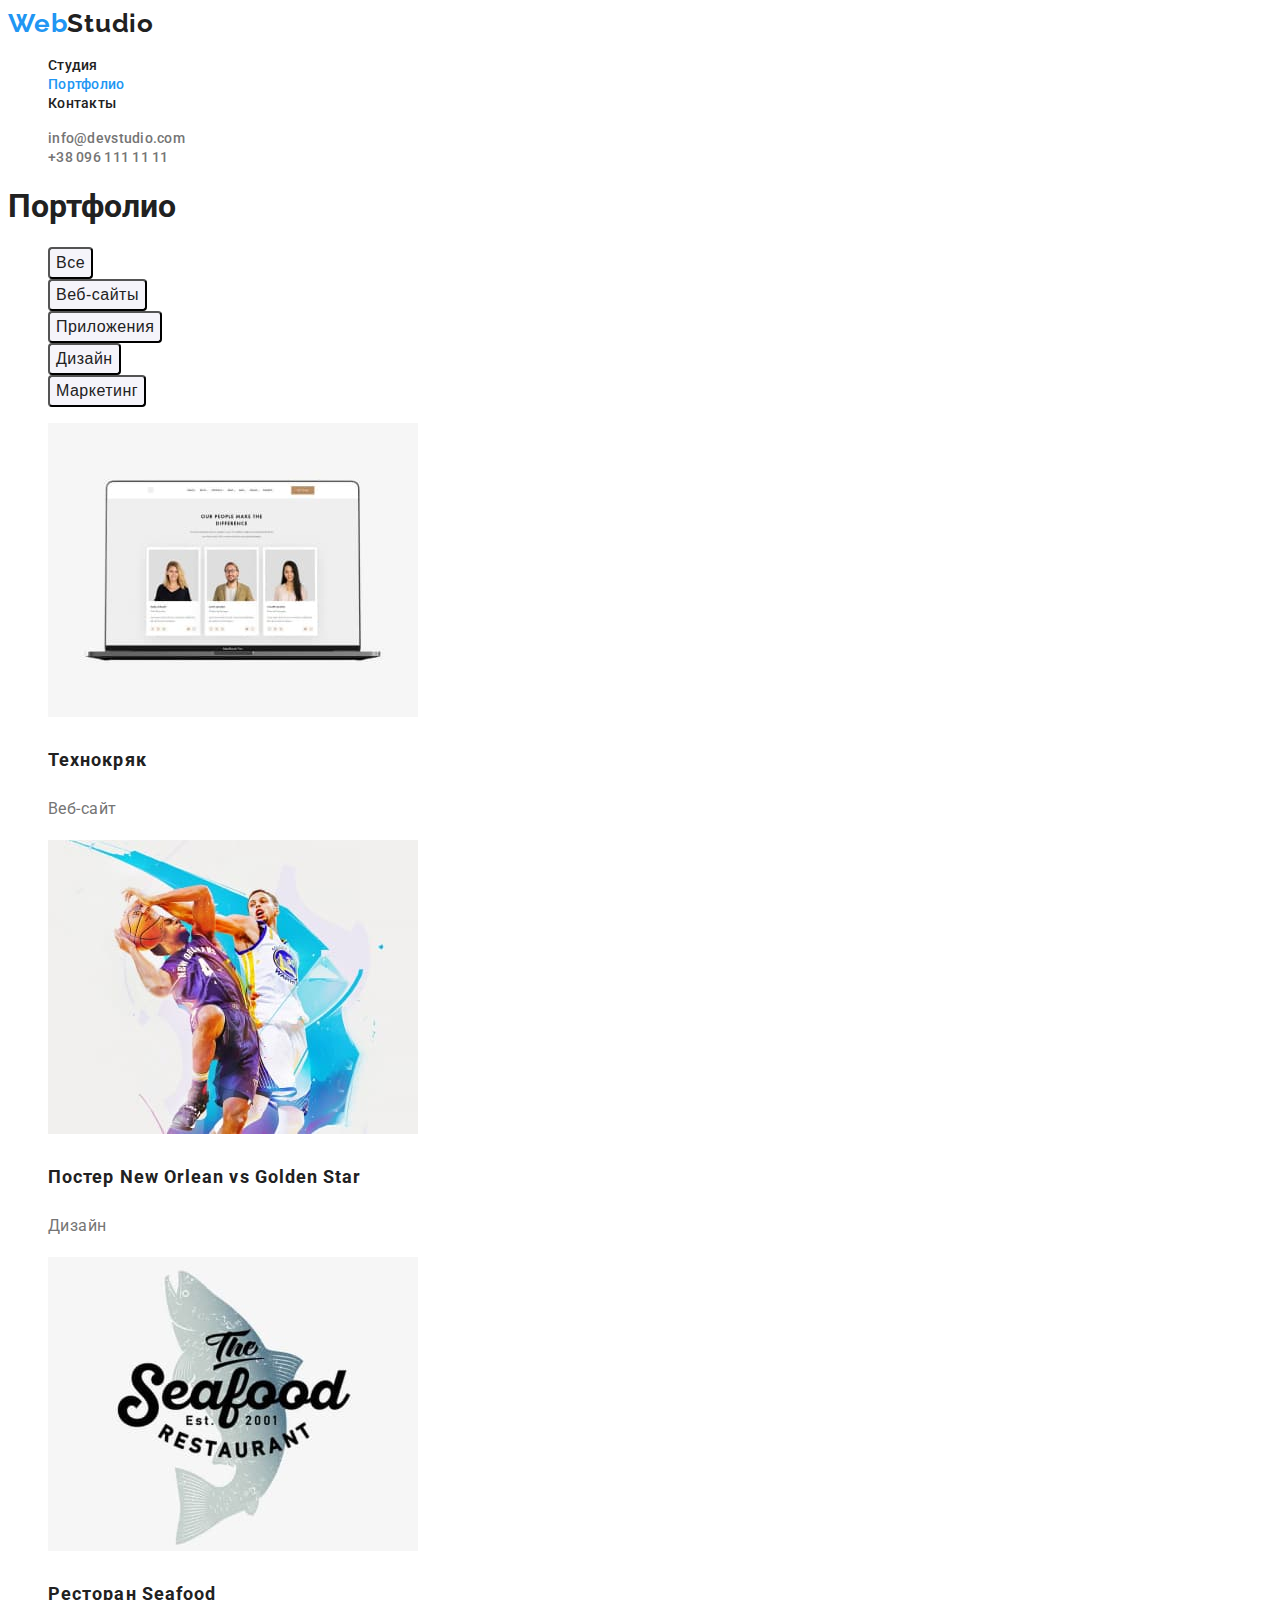
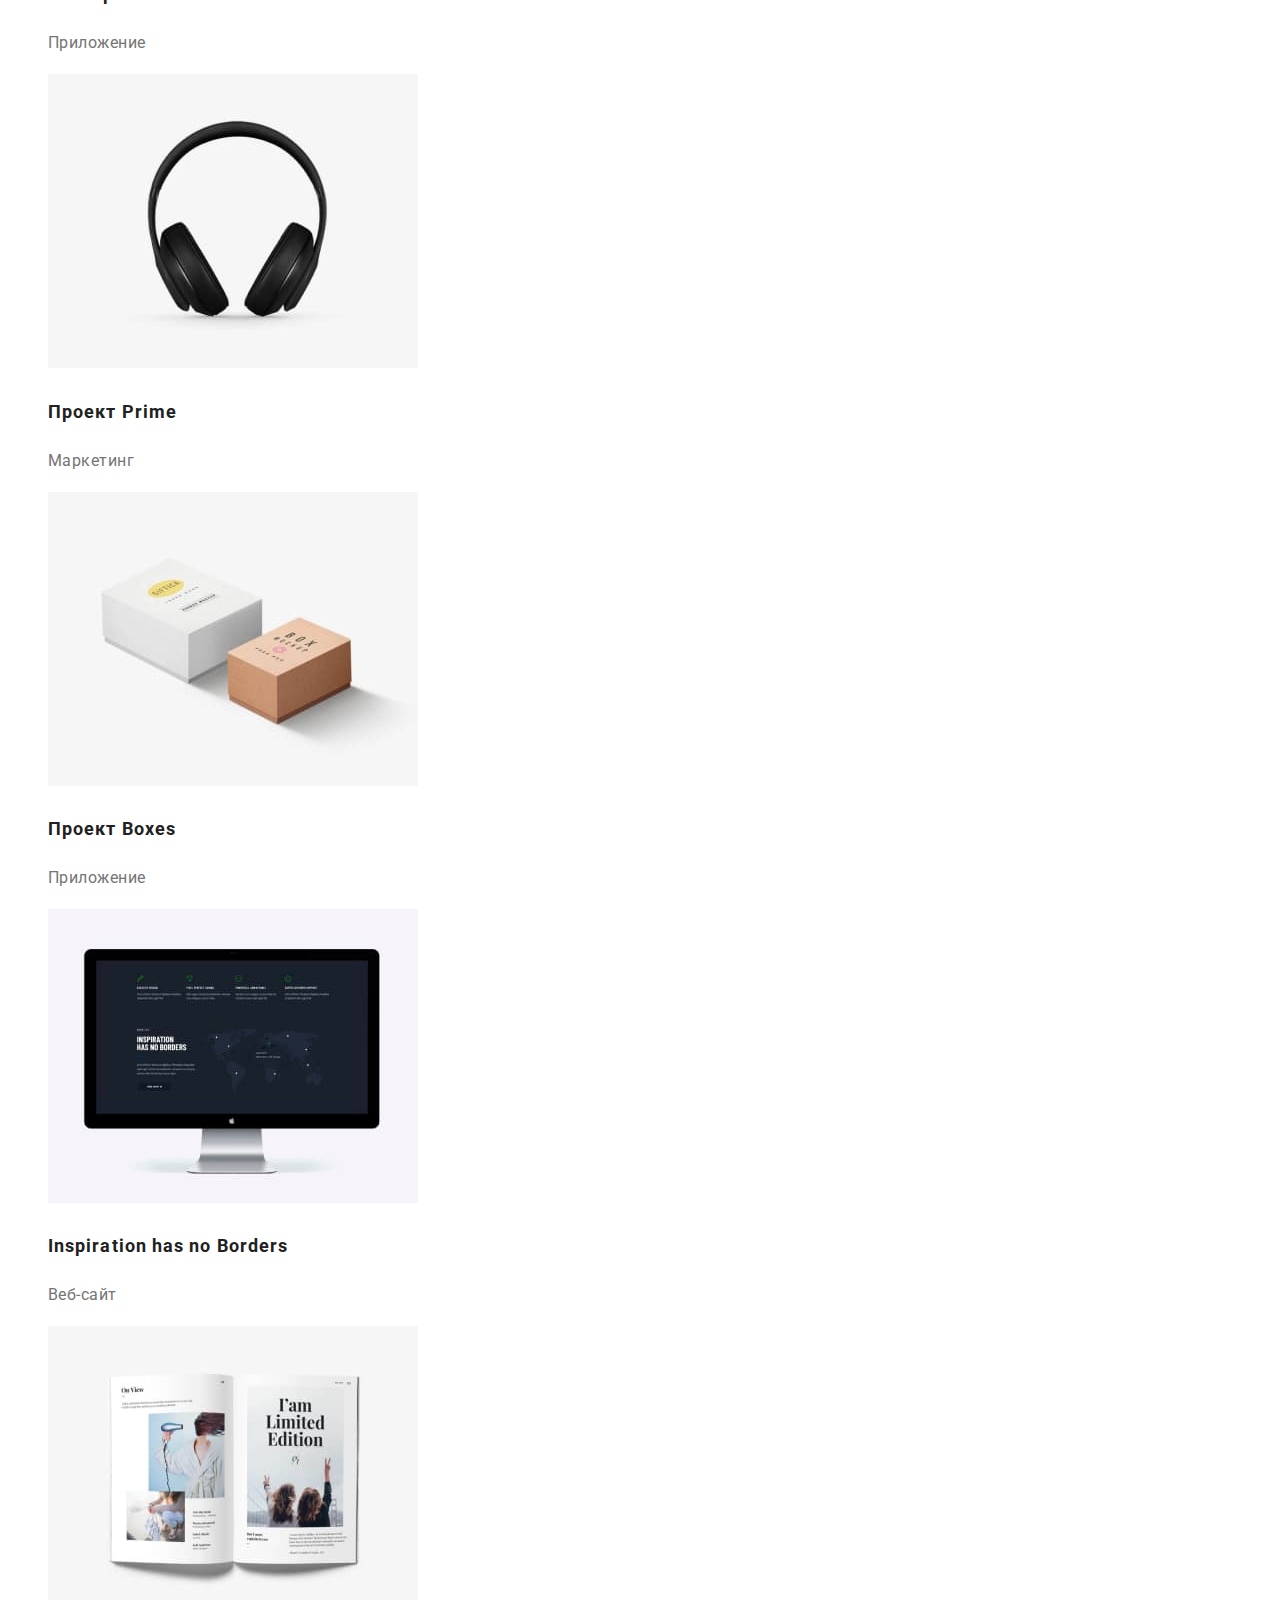
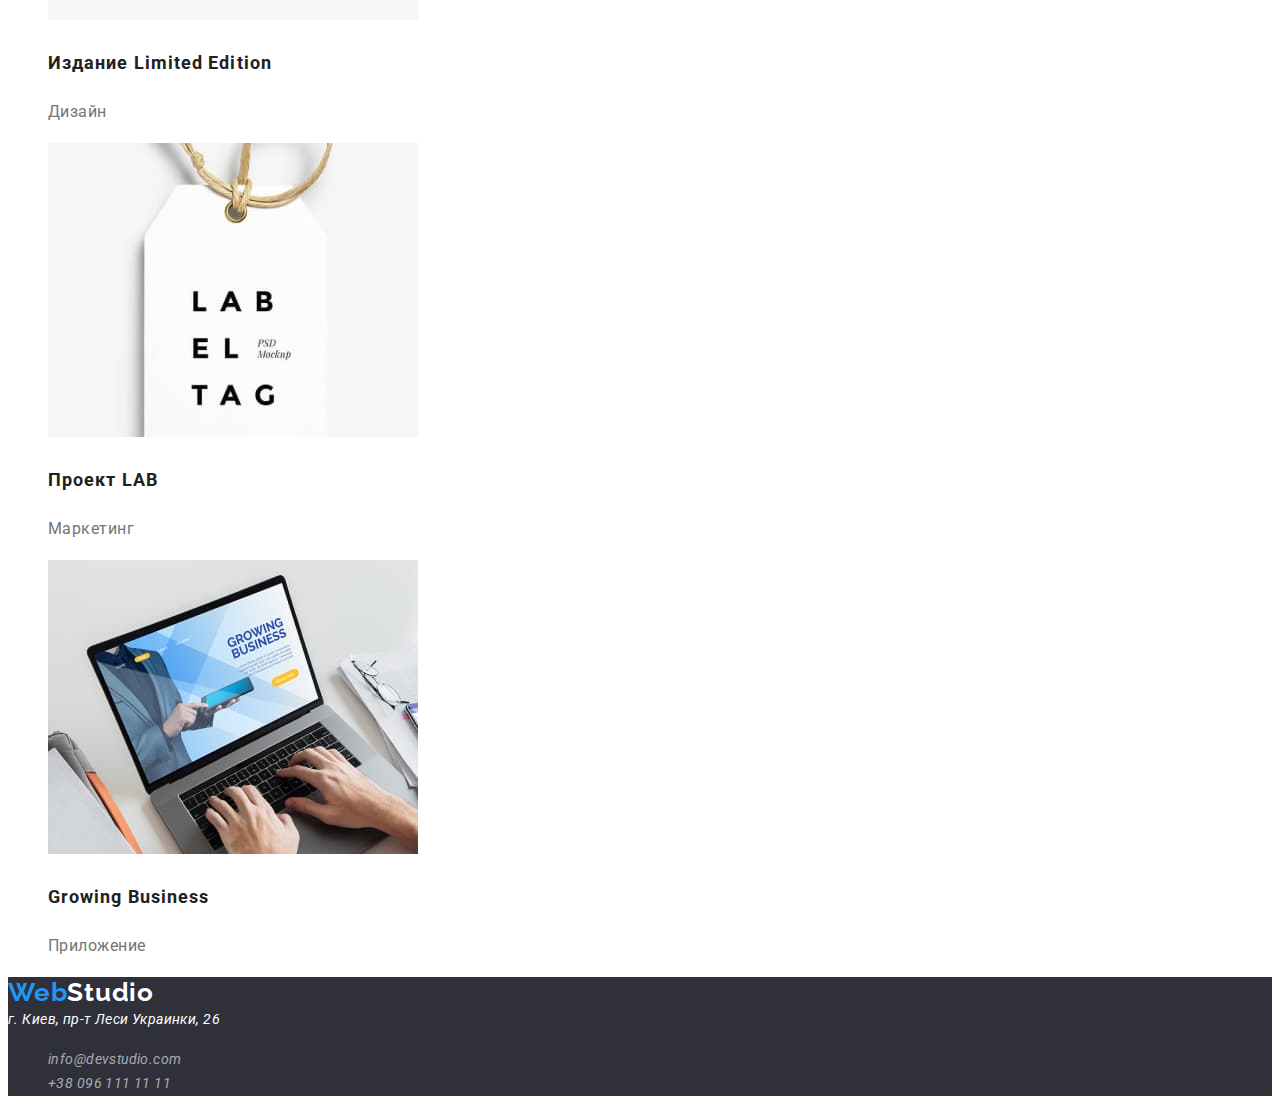
==== portfolio.html @ 5d438aa1 "Добавляет разметку макета" ====
<!DOCTYPE html>
<html lang="ru">

<head>
    <meta charset="UTF-8">
    <meta http-equiv="X-UA-Compatible" content="IE=edge">
    <meta name="viewport" content="width=device-width, initial-scale=1.0">
    <title>Document</title>
    <link href="https://fonts.googleapis.com/css2?family=Raleway:wght@700&family=Roboto:wght@400;500;700;900&display=swap"
        rel="stylesheet">
    <link rel="stylesheet" href="./css/styles.css">
</head>

<body>
    <!-- Шапка сайта -->
    <header>
        <nav>
            <a href="/" class="logo">Web<span class="logo-header">Studio</span></a>
            <ul class="site-nav list">
                <li><a href="./index.html" class="link">Студия</a></li>
                <li><a href="./portfolio.html" class="link current">Портфолио</a></li>
                <li><a href="" class="link">Контакты</a></li>
            </ul>
        </nav>
        <ul class="auth-nav list">
            <li>
                <a href="mailto:info@devstudio.com" class="link">info@devstudio.com</a>
            </li>
            <li>
                <a href="tell:+380961111111" class="link">+38 096 111 11 11</a>
            </li>
        </ul>
    </header>

    <main>
        <section>
            <h1>Портфолио</h1>
                <ul class="filtr list">
                    <li><button type="button" class="link">Все</button></li>
                    <li><button type="button" class="link">Веб-сайты</button></li>
                    <li><button type="button" class="link">Приложения</button></li>
                    <li><button type="button" class="link">Дизайн</button></li>
                    <li><button type="button" class="link">Маркетинг</button></li>
                </ul>
                <ul class="portfolio-list list">
                    <li>
                        <img src="./images/img5.jpg" alt="Веб-сайт" width="370">
                        <h2 class="title">Технокряк</h3>
                        <p>Веб-сайт</p>
                    </li>
                    <li>
                        <img src="./images/img6.jpg" alt="Дизайн" width="370">
                        <h2 class="title">Постер New Orlean vs Golden Star</h3>
                        <p>Дизайн</p>
                    </li>
                    <li>
                        <img src="./images/img7.jpg" alt="Приложение" width="370">
                        <h2 class="title">Ресторан Seafood</h3>
                        <p>Приложение</p>
                    </li>
                    <li>
                        <img src="./images/img8.jpg" alt="Маркетинг" width="370">
                        <h2 class="title">Проект Prime</h3>
                        <p>Маркетинг</p>
                    </li>
                    <li>
                        <img src="./images/img9.jpg" alt="Приложение" width="370">
                        <h2 class="title">Проект Boxes</h3>
                        <p>Приложение</p>
                    </li>
                    <li>
                        <img src="./images/img10.jpg" alt="Веб-сайт" width="370">
                        <h2 class="title">Inspiration has no Borders</h3>
                        <p>Веб-сайт</p>
                    </li>
                    <li>
                        <img src="./images/img11.jpg" alt="Дизайн" width="370">
                        <h2 class="title">Издание Limited Edition</h3>
                        <p>Дизайн</p>
                    </li>
                    <li>
                        <img src="./images/img12.jpg" alt="Маркетинг" width="370">
                        <h2 class="title">Проект LAB</h3>
                        <p>Маркетинг</p>
                    </li>
                    <li>
                        <img src="./images/img13.jpg" alt="Приложение" width="370">
                        <h2 class="title">Growing Business</h3>
                        <p>Приложение</p>
                    </li>
                </ul>
        </section>
    </main>

    <!-- Футер -->
    <footer class="footer">
        <a href="/" class="logo">Web<span class="logo-footer">Studio</span></a>
        <address class="address">
            г. Киев, пр-т Леси Украинки, 26
        </address>
        <address>
            <ul class="contact list">
                <li>
                    <a href="mailto:info@devstudio.com" class="link">info@devstudio.com</a>
                </li>
                <li>
                    <a href="tell:+380961111111" class="link">+38 096 111 11 11</a>
                </li>
            </ul>
        </address>
    </footer>
</body>

</html>
---- css/styles.css ----
:root {
  --primary-text-color: #212121;
  --text-color: #757575;
  --accent-color: #2196f3;
  --primary-white-color: #ffffff;
  --background-color: #2F303A;
  --btn-background-color: #f5f4fa;
  --contact-text-color: rgba(255, 255, 255, 0.6);
}

body {
  color: var(--primary-text-color);
  background-color: var(--primary-white-color);
  font-family: Roboto, sans-serif;
}

.list {
  list-style: none;
}

.logo {
  color: var(--accent-color);
  font-family: Raleway, sans;
  font-weight: 700;
  font-size: 26px;
  line-height: 1.19;
  letter-spacing: 0.03em;
  text-decoration: none;
}

.logo-header {
  color: var(--primary-text-color);
}

/* Site nav */

.site-nav .link {
  color: var(--primary-text-color);
  font-weight: 500;
  font-size: 14px;
  line-height: 1.14;
  letter-spacing: 0.02em;
  text-decoration: none;
}

.site-nav .link:hover,
.site-nav .link:focus {
  color: var(--accent-color);
}

.site-nav .link.current {
  color: var(--accent-color);
}

.auth-nav .link {
  color: var(--text-color);
  font-weight: 500;
  font-size: 14px;
  line-height: 1.14;
  letter-spacing: 0.02em;
  text-decoration: none;
}

.auth-nav .link:hover,
.auth-nav .link:focus {
  color: var(--accent-color);
}

/* Hero */

.hero, .footer {
  background: var(--background-color);
}

.hero-title {
  color: var(--primary-white-color);
  font-weight: 900;
  font-size: 44px;
  line-height: 1.36;
  text-align: center;
  letter-spacing: 0.06em;
  text-transform: uppercase;
}

.button {
  color: var(--primary-white-color);
  background-color: var(--accent-color);
  font-weight: 700;
  font-size: 16px;
  line-height: 1.88;
  display: flex;
  align-items: center;
  text-align: center;
  letter-spacing: 0.06em;

  cursor: pointer;
  border-radius: 4px;
}

/* Features */

.feature-list {
  color: var(--text-color);
  font-size: 14px;
  line-height: 1.71;
  letter-spacing: 0.03em;
}

.feature-list .title {
  color: var(--primary-text-color);
  font-weight: 700;
  font-size: 14px;
  line-height: 1.14;
  letter-spacing: 0.03em;
  text-transform: uppercase;
}

/* Section */

.section-title {
  font-weight: bold;
  font-size: 36px;
  line-height: 1.16;
  text-align: center;
  letter-spacing: 0.03em;
}

/* Team */

.section-team {
  background: var(--btn-background-color);
}

.team-list {
  color: var(--text-color);
  font-size: 16px;
  line-height: 1.19;
  text-align: center;
  letter-spacing: 0.03em;
}

.team-list .title {
  color: var(--primary-text-color);
  font-weight: 500;
  font-size: 16px;
  line-height: 1.19px;
  text-align: center;
  letter-spacing: 0.03em;
}

/* Portfolio */

.filtr .link {
  color: var(--primary-text-color);
  background-color: var(--btn-background-color);
  font-weight: 500;
  font-size: 16px;
  line-height: 1.63;
  text-align: center;
  letter-spacing: 0.03em;

  cursor: pointer;
  border-radius: 4px;
}

.filtr .link:hover,
.filtr .link:focus {
  color: var(--primary-white-color);
  background-color: var(--accent-color);
}

.portfolio-list {
  color: var(--text-color);
  font-size: 16px;
  line-height: 1.88;
  letter-spacing: 0.03em;
  }

.portfolio-list .title {
  color: var(--primary-text-color);
  font-size: 18px;
  line-height: 2;
  letter-spacing: 0.06em;
}

/* Footer */

.logo-footer {
  color: var(--primary-white-color);
}

.address {
  color: var(--primary-white-color);
  font-size: 14px;
  line-height: 1.71;
  letter-spacing: 0.03em;
  text-decoration: none;
}

.contact .link{
  color: var(--contact-text-color);
  font-size: 14px;
  line-height: 1.71;
  letter-spacing: 0.03em;
  text-decoration: none;
}

.contact .link:hover,
.contact .link:focus {
  color: var(--accent-color);
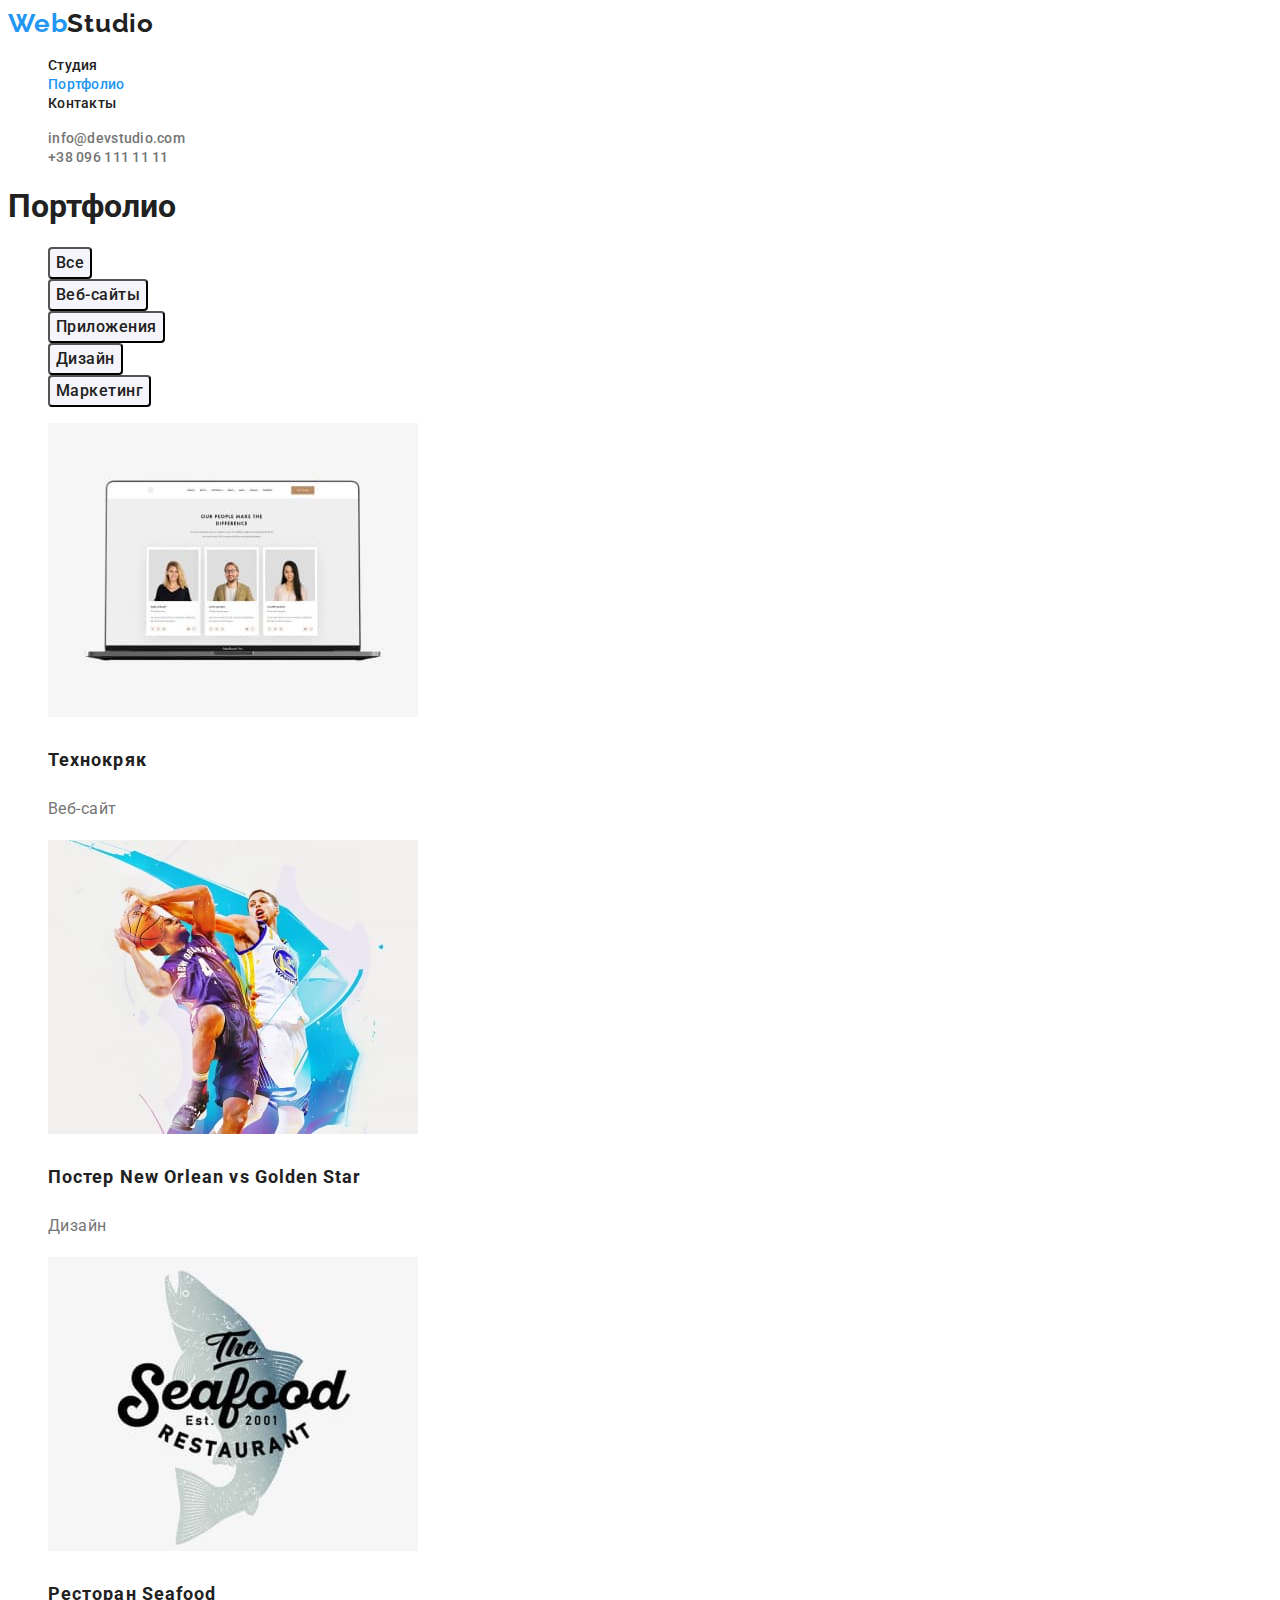
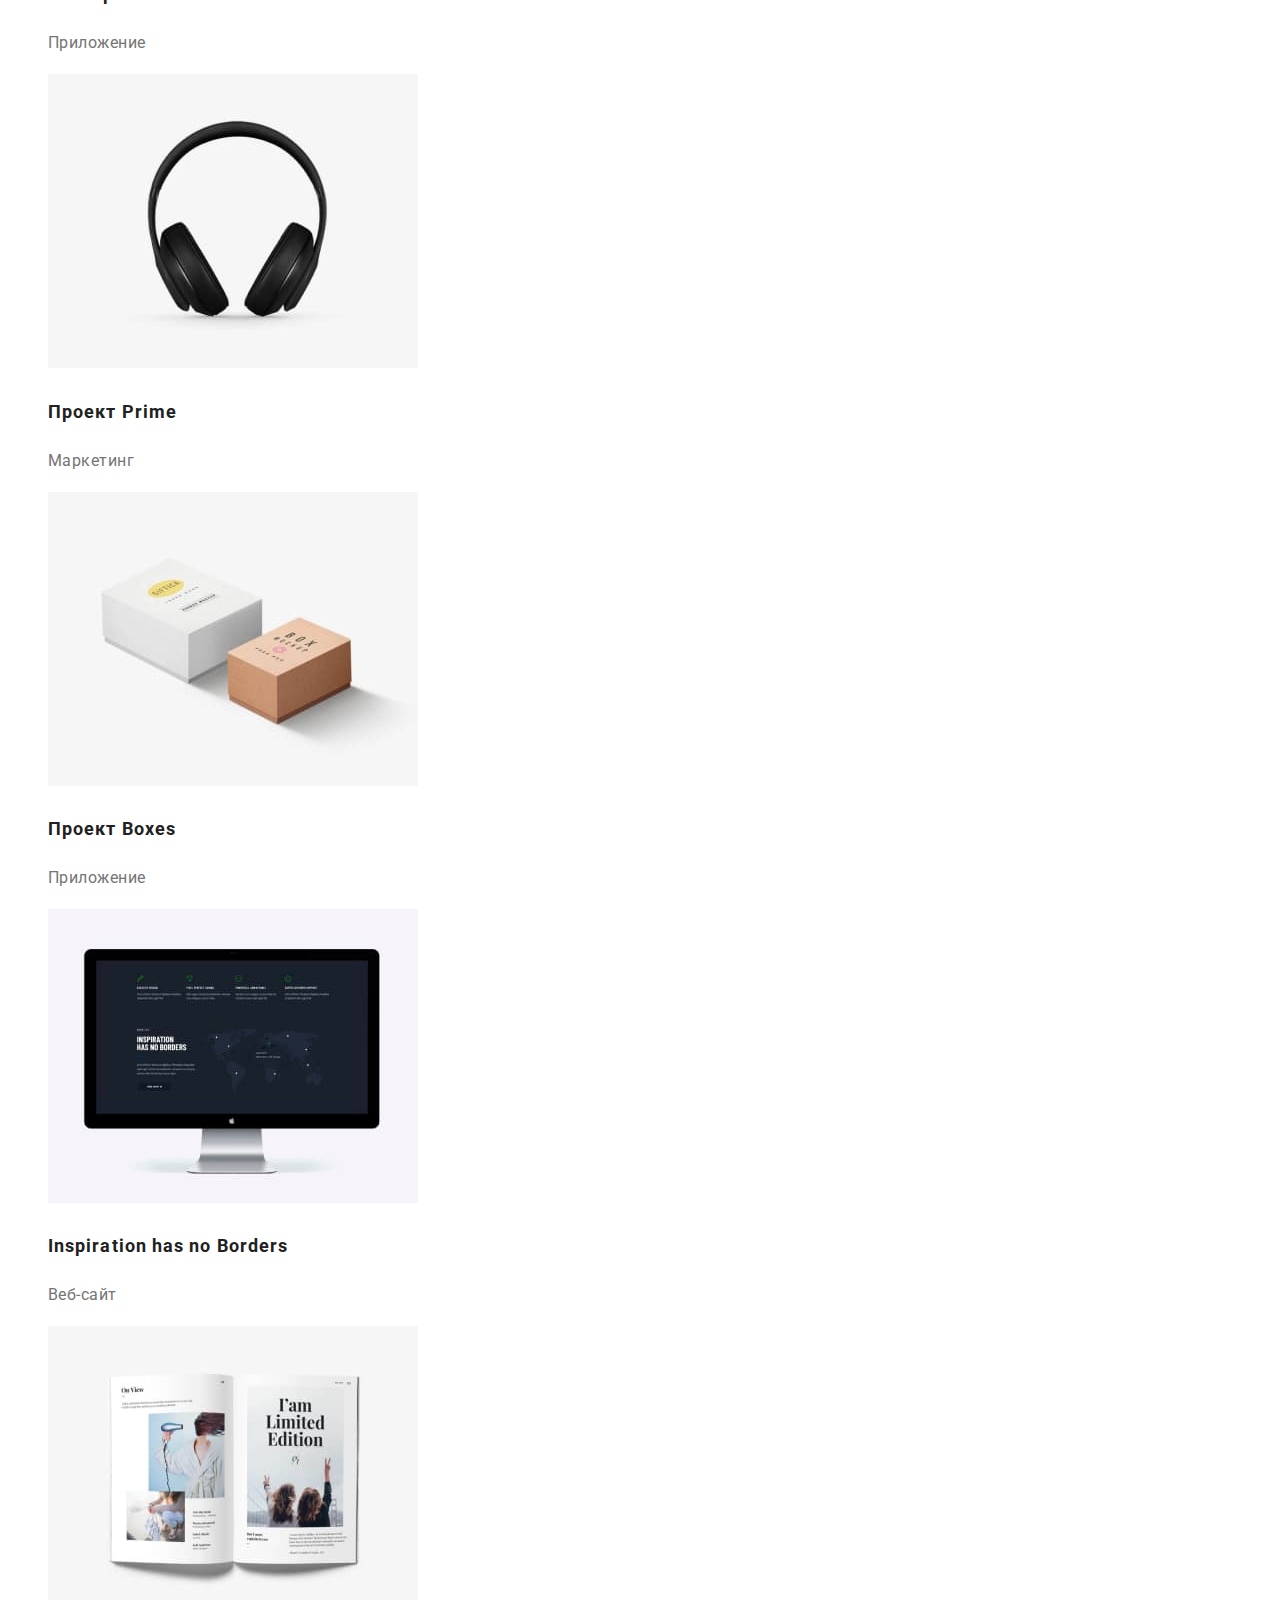
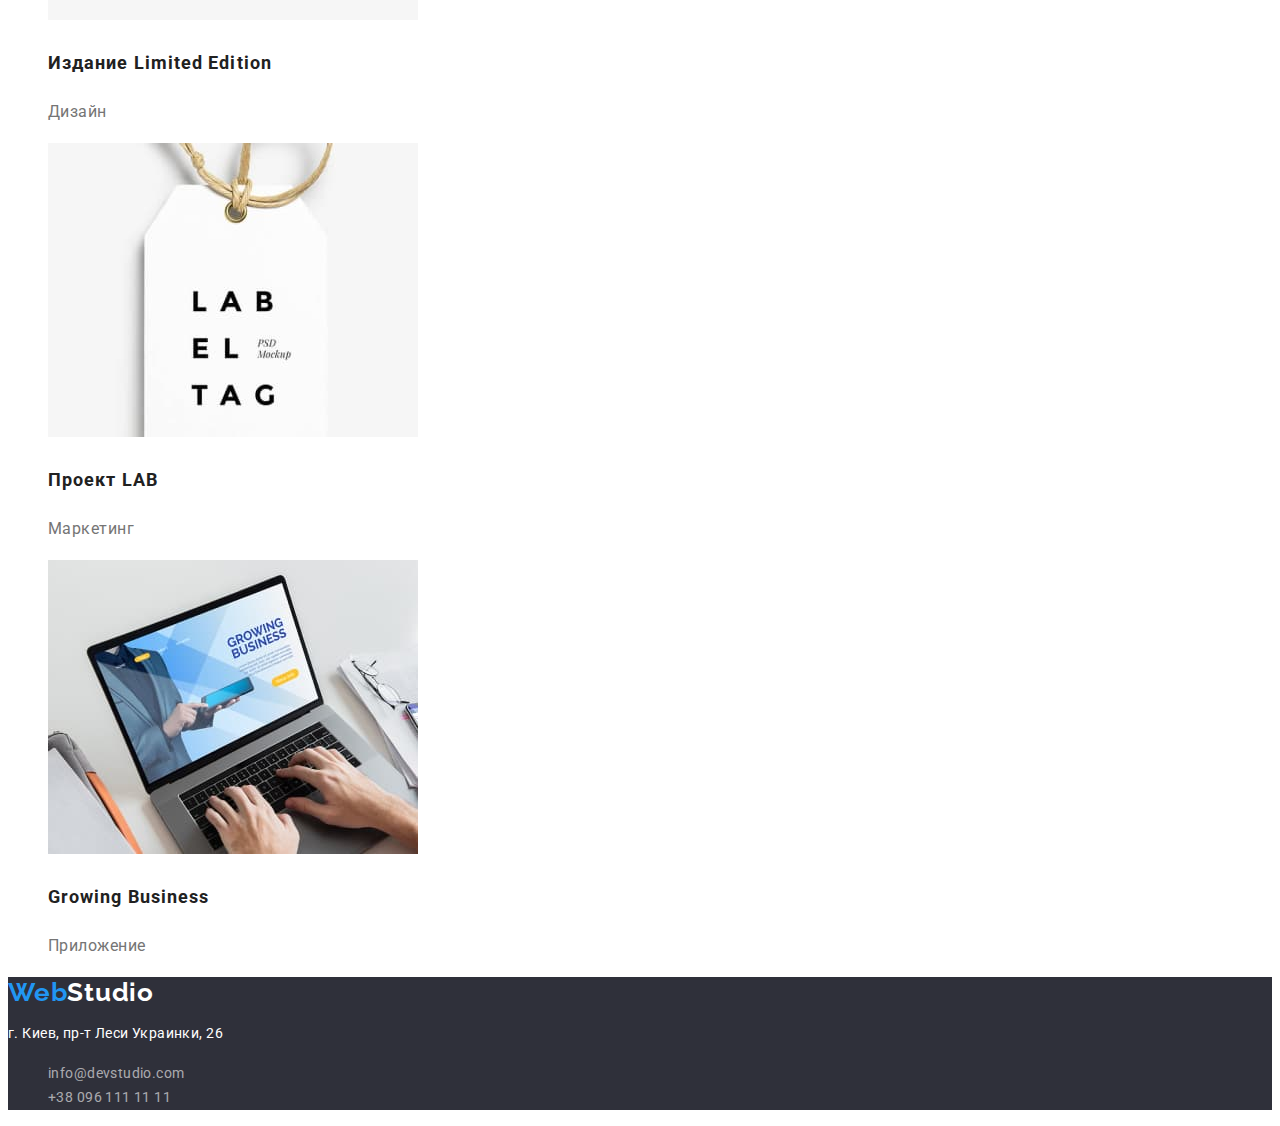
==== commit d394781f: "Добавляет исправления" ====
--- a/portfolio.html
+++ b/portfolio.html
@@ -95,9 +95,9 @@
     <!-- Футер -->
     <footer class="footer">
         <a href="/" class="logo">Web<span class="logo-footer">Studio</span></a>
-        <address class="address">
+        <p class="address">
             г. Киев, пр-т Леси Украинки, 26
-        </address>
+        </p>
         <address>
             <ul class="contact list">
                 <li>
--- a/css/styles.css
+++ b/css/styles.css
@@ -92,6 +92,7 @@
   align-items: center;
   text-align: center;
   letter-spacing: 0.06em;
+  font-family:inherit;
 
   cursor: pointer;
   border-radius: 4px;
@@ -143,7 +144,7 @@
   color: var(--primary-text-color);
   font-weight: 500;
   font-size: 16px;
-  line-height: 1.19px;
+  line-height: 1.19;
   text-align: center;
   letter-spacing: 0.03em;
 }
@@ -158,6 +159,7 @@
   line-height: 1.63;
   text-align: center;
   letter-spacing: 0.03em;
+  font-family:inherit;
 
   cursor: pointer;
   border-radius: 4px;
@@ -199,6 +201,7 @@
 
 .contact .link{
   color: var(--contact-text-color);
+  font-style: normal;
   font-size: 14px;
   line-height: 1.71;
   letter-spacing: 0.03em;
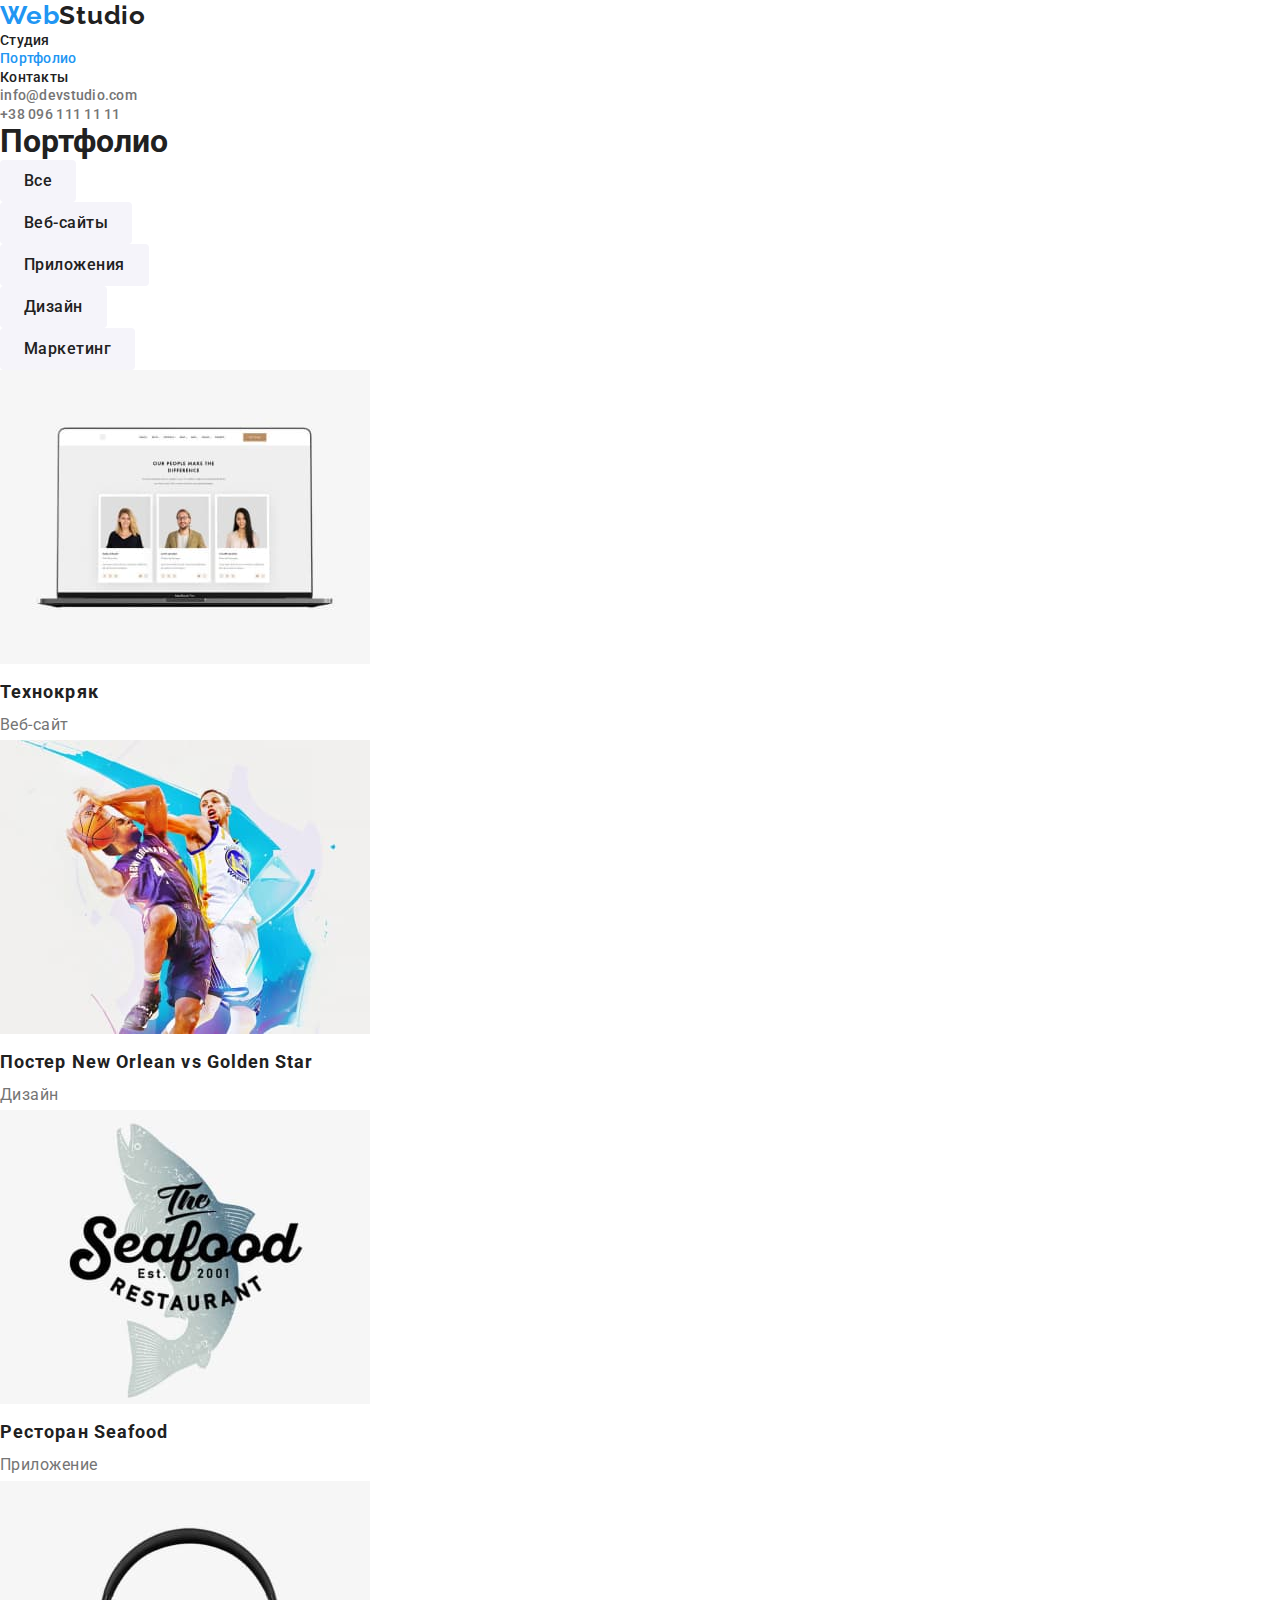
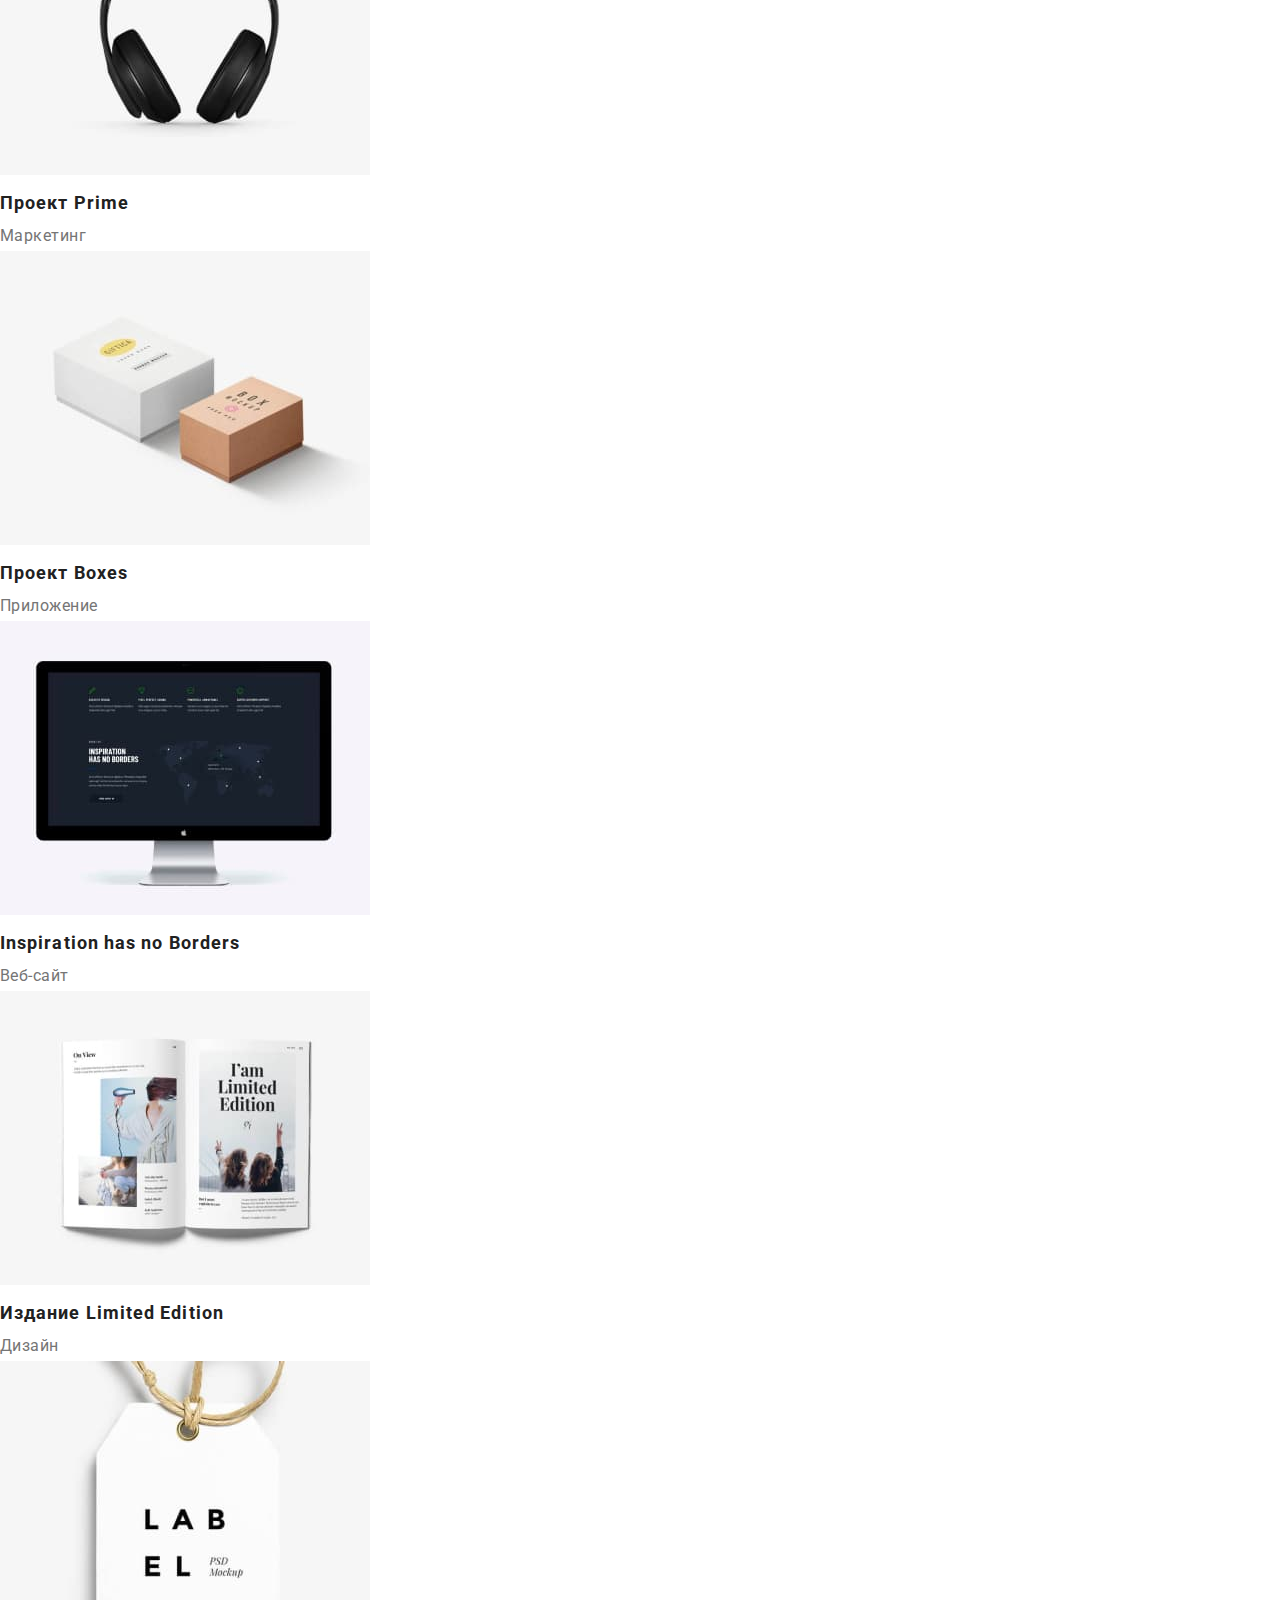
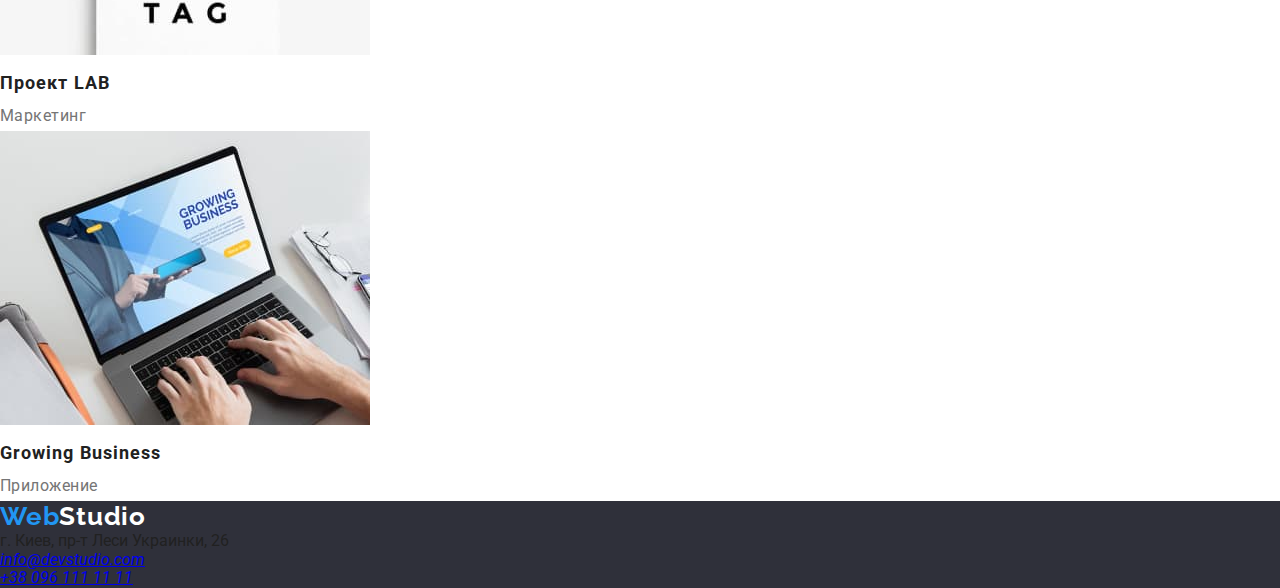
==== commit 2205ef4f: "Добавляет исправления" ====
--- a/portfolio.html
+++ b/portfolio.html
@@ -8,6 +8,7 @@
     <title>Document</title>
     <link href="https://fonts.googleapis.com/css2?family=Raleway:wght@700&family=Roboto:wght@400;500;700;900&display=swap"
         rel="stylesheet">
+    <link rel="stylesheet" href="https://cdnjs.cloudflare.com/ajax/libs/modern-normalize/1.1.0/modern-normalize.min.css">
     <link rel="stylesheet" href="./css/styles.css">
 </head>
 
--- a/css/styles.css
+++ b/css/styles.css
@@ -14,7 +14,14 @@
   font-family: Roboto, sans-serif;
 }
 
+h1, h2, h3, p, ul {
+  margin-top: 0;
+  margin-bottom: 0;
+}
+
 .list {
+  padding: 0;
+  margin: 0;
   list-style: none;
 }
 
@@ -68,8 +75,9 @@
 
 /* Hero */
 
-.hero, .footer {
+.hero {
   background: var(--background-color);
+  text-align: center;
 }
 
 .hero-title {
@@ -77,9 +85,11 @@
   font-weight: 900;
   font-size: 44px;
   line-height: 1.36;
-  text-align: center;
+
   letter-spacing: 0.06em;
   text-transform: uppercase;
+
+  margin-bottom: 30px;
 }
 
 .button {
@@ -96,6 +106,9 @@
 
   cursor: pointer;
   border-radius: 4px;
+  border-color: transparent;
+  padding: 10px 32px;
+  min-width: 200px;
 }
 
 /* Features */
@@ -105,6 +118,8 @@
   font-size: 14px;
   line-height: 1.71;
   letter-spacing: 0.03em;
+
+  margin-bottom: 10px;
 }
 
 .feature-list .title {
@@ -117,6 +132,16 @@
 }
 
 /* Section */
+
+.section {
+  padding-top: 94px;
+  padding-bottom: 94px;
+}
+
+.section.no-padding {
+  padding-top: 0;
+  padding-bottom: 0;
+}
 
 .section-title {
   font-weight: bold;
@@ -138,6 +163,8 @@
   line-height: 1.19;
   text-align: center;
   letter-spacing: 0.03em;
+
+  margin-bottom: 10px;
 }
 
 .team-list .title {
@@ -160,9 +187,12 @@
   text-align: center;
   letter-spacing: 0.03em;
   font-family:inherit;
+  text-align: center;
 
   cursor: pointer;
   border-radius: 4px;
+  border-color: transparent;
+  padding: 6px 22px;
 }
 
 .filtr .link:hover,
@@ -187,9 +217,12 @@
 
 /* Footer */
 
+.footer {
+  background: var(--background-color);
+}
+
 .logo-footer {
   color: var(--primary-white-color);
-}
 
 .address {
   color: var(--primary-white-color);
@@ -197,6 +230,8 @@
   line-height: 1.71;
   letter-spacing: 0.03em;
   text-decoration: none;
+
+  margin-bottom: 9px;
 }
 
 .contact .link{
